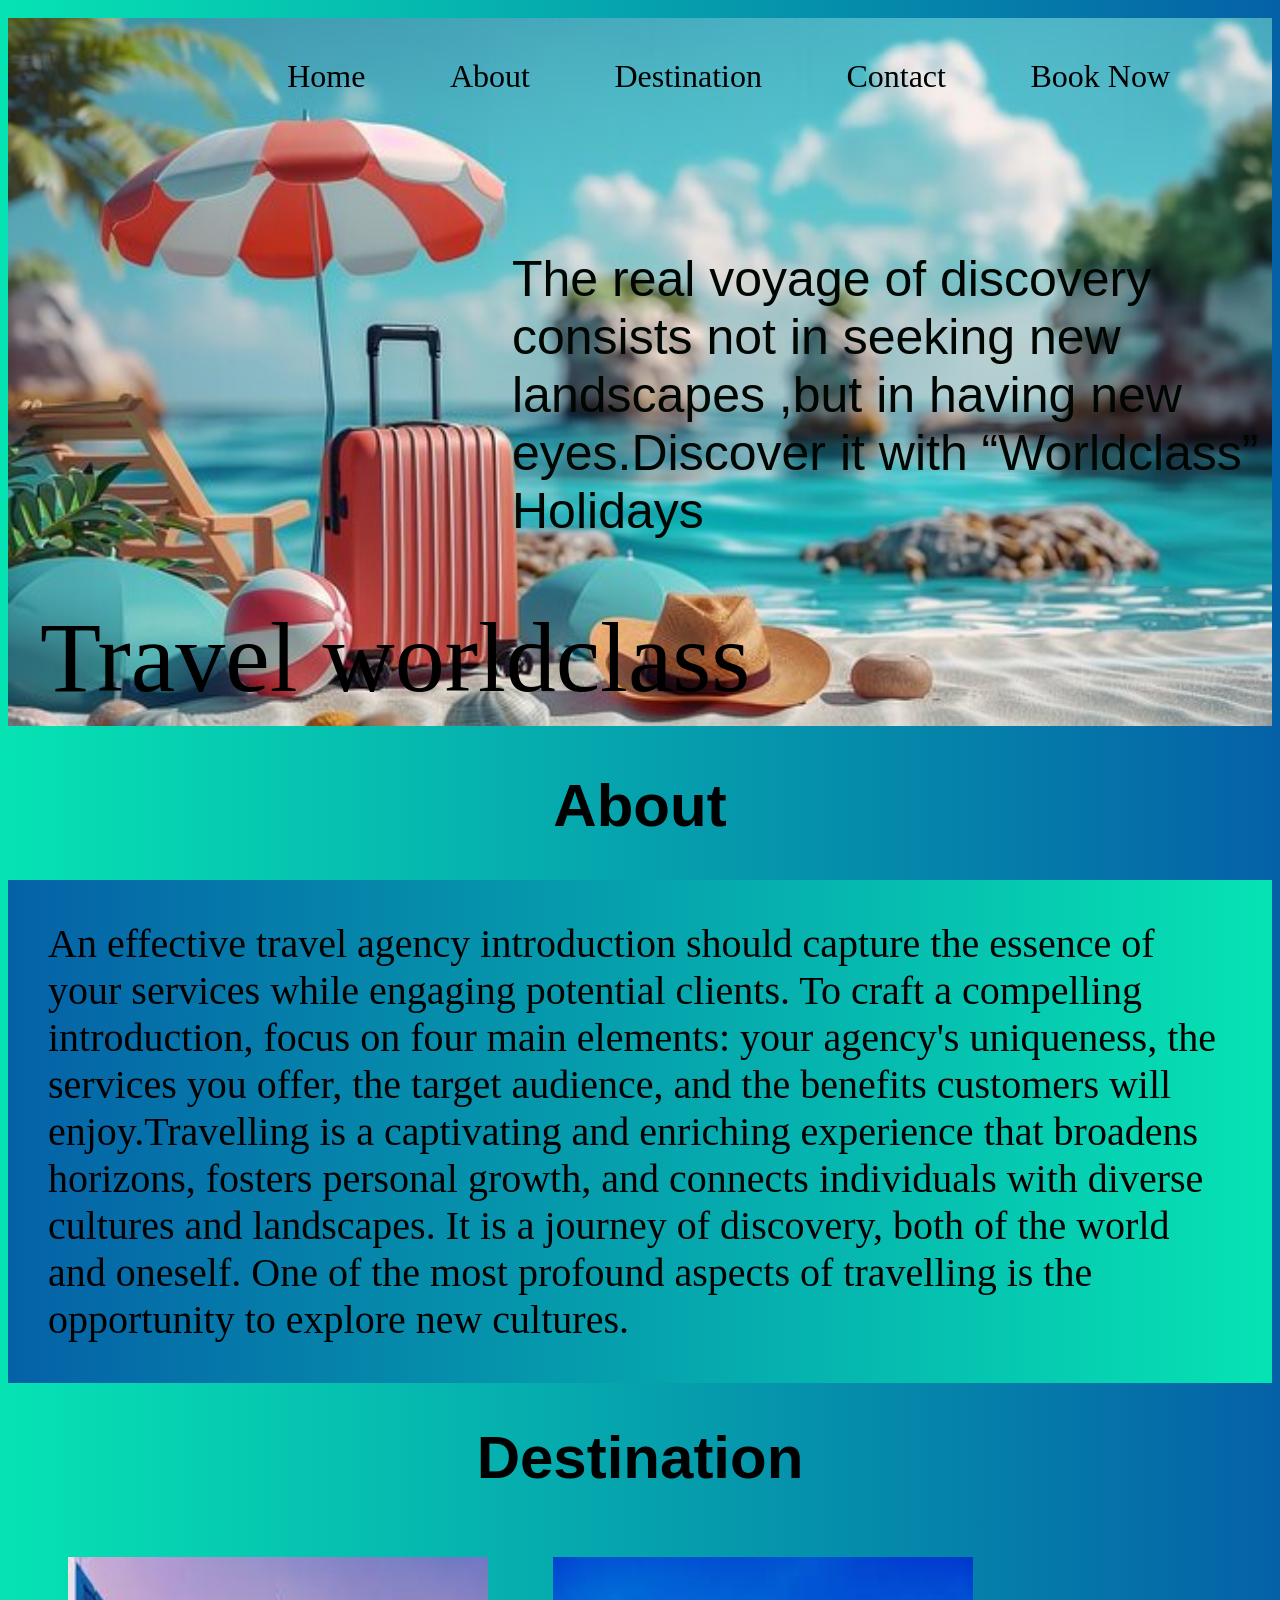
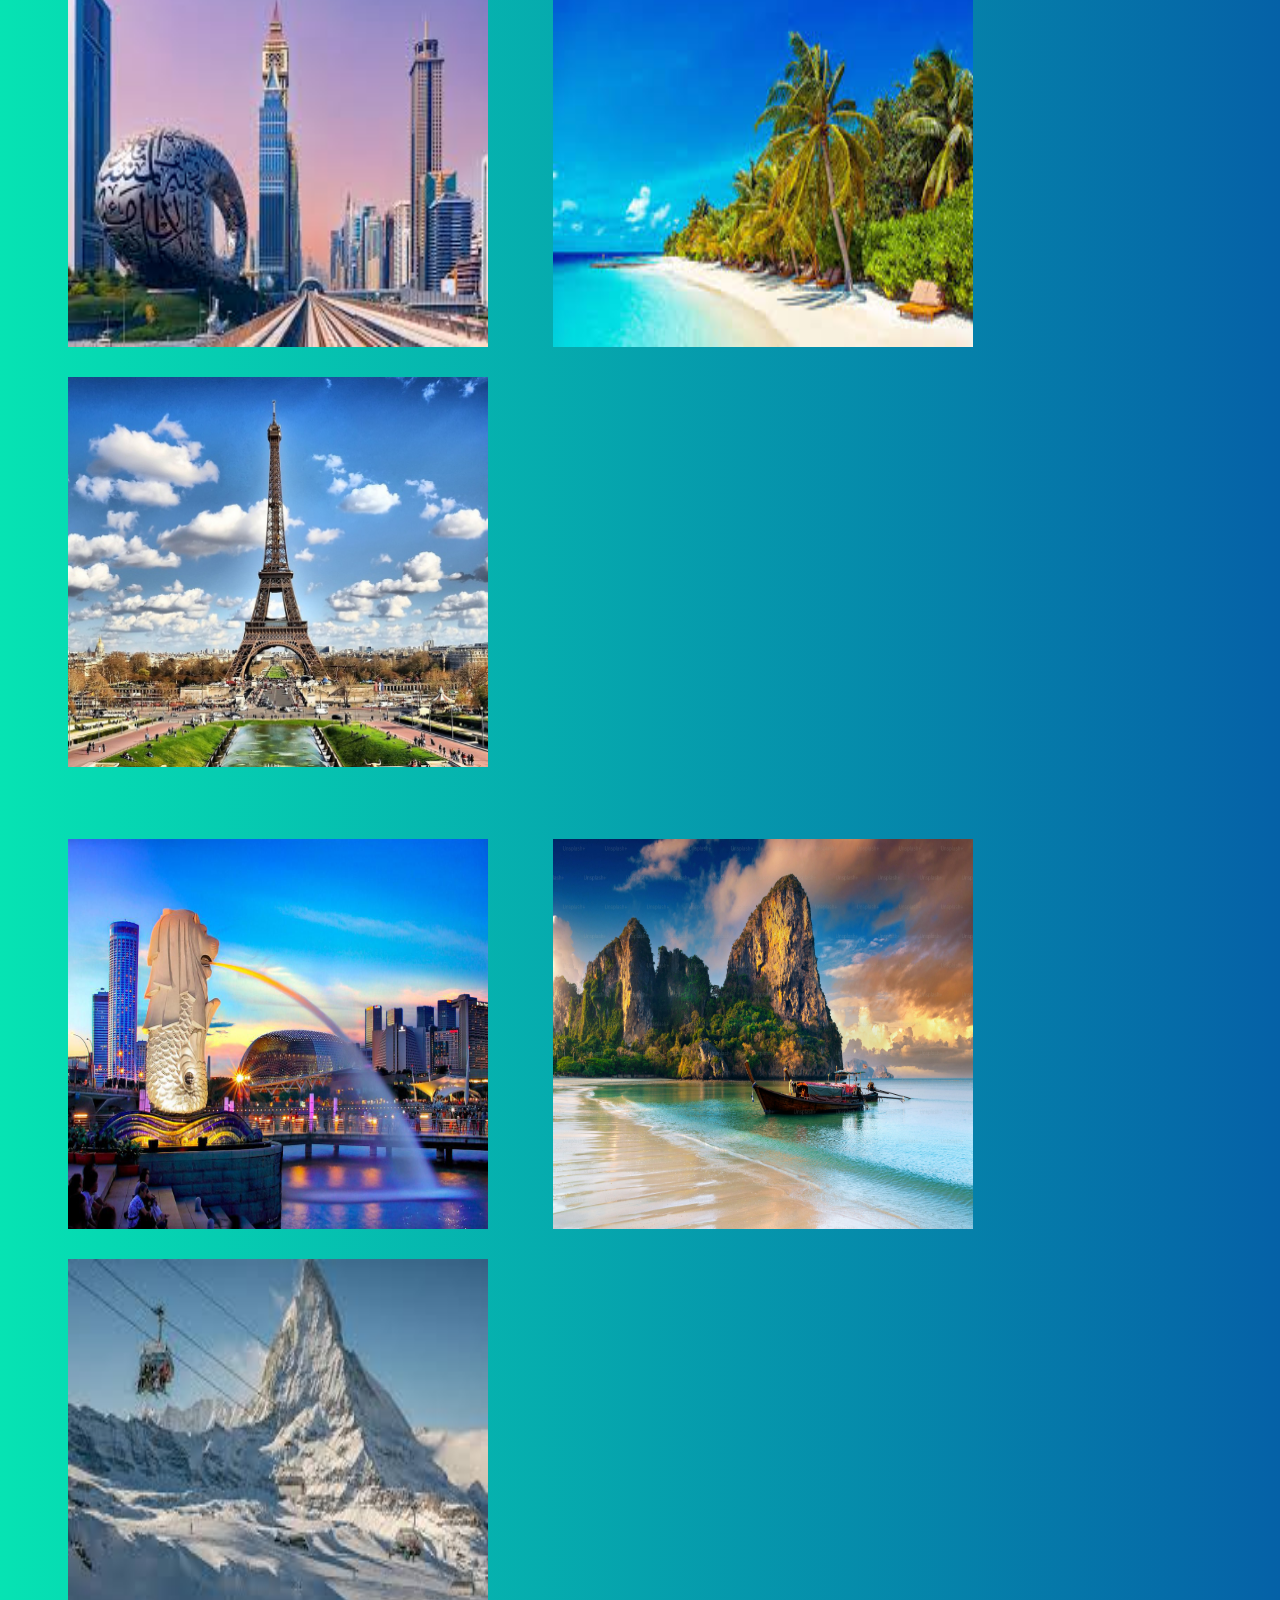
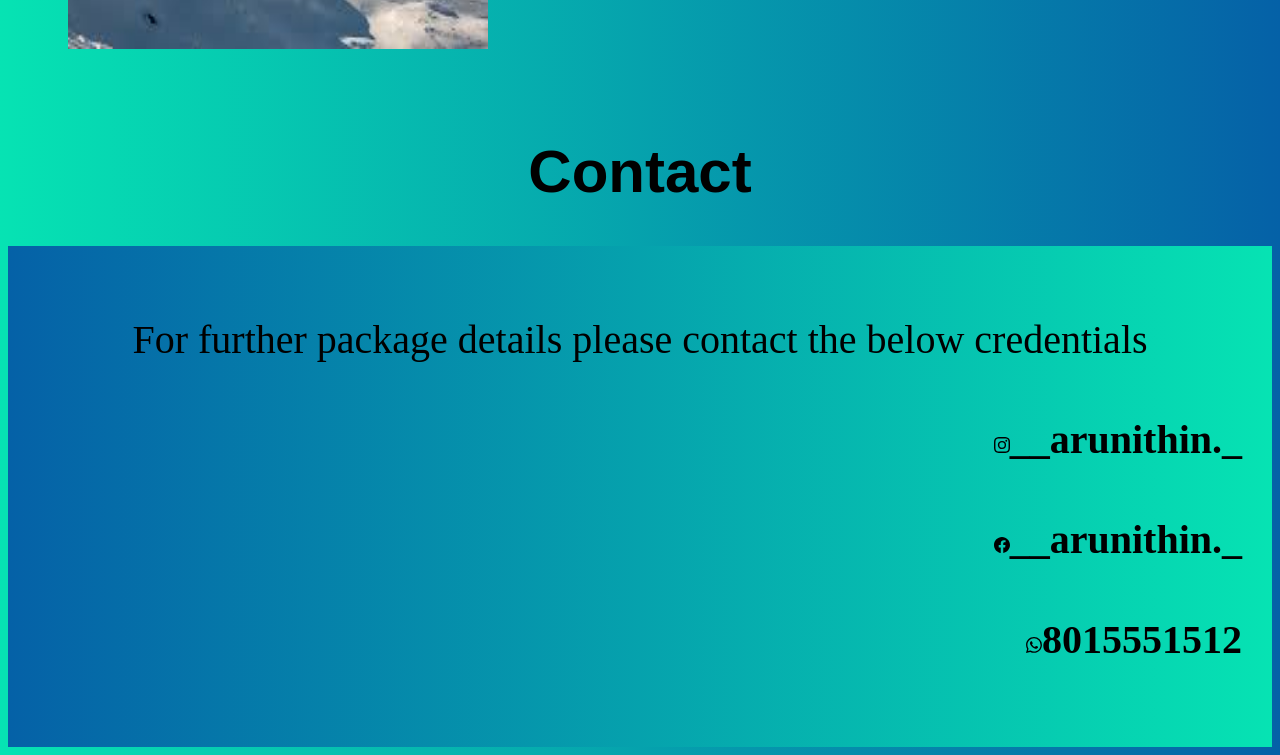
==== index.html @ fd191c74 "update" ====
<!DOCTYPE html>
<html lang="en">
<head>
    <meta charset="UTF-8">
    <meta name="viewport" content="width=device-width, initial-scale=1.0">
    <link rel="stylesheet" href="style.css">
    <title>travel site</title>
</head>
<body>
    <p class="title">Travel worldclass <br>
    <p class="para">The real voyage of discovery consists not in seeking new landscapes ,but in having new eyes.Discover it with <q>Worldclass</q>  Holidays</p>
    
    <div id="travel">
         <img src="360_F_865357483_h8EqLPenbASgFNEdEAE56AxIHZLfhHoW.jpg" width="100%">
       <div id="header"> 
            <ul>
                <li><a href="#">Home</a></li>
                <li><a href="#about">About</a></li>
                <li><a href="#des">Destination</a></li>
                <li><a href="#con">Contact</a></li>
                <li><a href="index2.html">Book Now</a></li>
            </ul>
        </div>




        <h1 id="about">About</h1>
        <p id="ab"> An effective travel agency introduction should capture the essence of your services while engaging 
            potential clients. To craft a compelling introduction, focus on four main elements: your agency's uniqueness, 
            the services you offer, the target audience, and the benefits customers will enjoy.Travelling is a captivating 
            and enriching experience that broadens horizons, fosters personal growth, and connects individuals with diverse 
            cultures and landscapes. It is a journey of discovery, both of the world and oneself. One of the most profound 
            aspects of travelling is the opportunity to explore new cultures.</p>
        
        
        
        
        <h1 id="des">Destination</h1>
        
        <img src="dubai.jpg" alt="description" class="destiny" title="Dubai">
        <img src="maldives.jpg" alt="description" class="destiny" title="Maldives">
        <img src="Paris.jpg" alt="description" class="destiny" title="Paris">
        <br><br><br>
        
        <img src="singapore.jpg" alt="description" class="destiny" title="Singapore">
        <img src="thailand.jpg" alt="description"class="destiny" title="Thailand">
        <img src="swizz.jpg" alt="description" class="destiny" title="Switzerland">
        <br><br><br>
        




        <h1 id="con">Contact</h1>
        <div class="Contact">
            <p class="con">For further package details please contact the below credentials </p>
            <h4 id="Contact"><svg xmlns="http://www.w3.org/2000/svg" width="16" height="16" fill="currentColor" class="bi bi-instagram" viewBox="0 0 16 16">
            <path d="M8 0C5.829 0 5.556.01 4.703.048 3.85.088 3.269.222 2.76.42a3.9 3.9 0 0 0-1.417.923A3.9 3.9 0 0 0 .42 2.76C.222 3.268.087 3.85.048 4.7.01 5.555 0 5.827 0 8.001c0 2.172.01 2.444.048 3.297.04.852.174 1.433.372 1.942.205.526.478.972.923 1.417.444.445.89.719 1.416.923.51.198 1.09.333 1.942.372C5.555 15.99 5.827 16 8 16s2.444-.01 3.298-.048c.851-.04 1.434-.174 1.943-.372a3.9 3.9 0 0 0 1.416-.923c.445-.445.718-.891.923-1.417.197-.509.332-1.09.372-1.942C15.99 10.445 16 10.173 16 8s-.01-2.445-.048-3.299c-.04-.851-.175-1.433-.372-1.941a3.9 3.9 0 0 0-.923-1.417A3.9 3.9 0 0 0 13.24.42c-.51-.198-1.092-.333-1.943-.372C10.443.01 10.172 0 7.998 0zm-.717 1.442h.718c2.136 0 2.389.007 3.232.046.78.035 1.204.166 1.486.275.373.145.64.319.92.599s.453.546.598.92c.11.281.24.705.275 1.485.039.843.047 1.096.047 3.231s-.008 2.389-.047 3.232c-.035.78-.166 1.203-.275 1.485a2.5 2.5 0 0 1-.599.919c-.28.28-.546.453-.92.598-.28.11-.704.24-1.485.276-.843.038-1.096.047-3.232.047s-2.39-.009-3.233-.047c-.78-.036-1.203-.166-1.485-.276a2.5 2.5 0 0 1-.92-.598 2.5 2.5 0 0 1-.6-.92c-.109-.281-.24-.705-.275-1.485-.038-.843-.046-1.096-.046-3.233s.008-2.388.046-3.231c.036-.78.166-1.204.276-1.486.145-.373.319-.64.599-.92s.546-.453.92-.598c.282-.11.705-.24 1.485-.276.738-.034 1.024-.044 2.515-.045zm4.988 1.328a.96.96 0 1 0 0 1.92.96.96 0 0 0 0-1.92m-4.27 1.122a4.109 4.109 0 1 0 0 8.217 4.109 4.109 0 0 0 0-8.217m0 1.441a2.667 2.667 0 1 1 0 5.334 2.667 2.667 0 0 1 0-5.334"/>
            </svg>__arunithin._</h4>
            <h4 id="Contact"><svg xmlns="http://www.w3.org/2000/svg" width="16" height="16" fill="currentColor" class="bi bi-facebook" viewBox="0 0 16 16">
            <path d="M16 8.049c0-4.446-3.582-8.05-8-8.05C3.58 0-.002 3.603-.002 8.05c0 4.017 2.926 7.347 6.75 7.951v-5.625h-2.03V8.05H6.75V6.275c0-2.017 1.195-3.131 3.022-3.131.876 0 1.791.157 1.791.157v1.98h-1.009c-.993 0-1.303.621-1.303 1.258v1.51h2.218l-.354 2.326H9.25V16c3.824-.604 6.75-3.934 6.75-7.951"/>
            </svg>__arunithin._</h4>
            <h4 id="Contact"><svg xmlns="http://www.w3.org/2000/svg" width="16" height="16" fill="currentColor" class="bi bi-whatsapp" viewBox="0 0 16 16">
            <path d="M13.601 2.326A7.85 7.85 0 0 0 7.994 0C3.627 0 .068 3.558.064 7.926c0 1.399.366 2.76 1.057 3.965L0 16l4.204-1.102a7.9 7.9 0 0 0 3.79.965h.004c4.368 0 7.926-3.558 7.93-7.93A7.9 7.9 0 0 0 13.6 2.326zM7.994 14.521a6.6 6.6 0 0 1-3.356-.92l-.24-.144-2.494.654.666-2.433-.156-.251a6.56 6.56 0 0 1-1.007-3.505c0-3.626 2.957-6.584 6.591-6.584a6.56 6.56 0 0 1 4.66 1.931 6.56 6.56 0 0 1 1.928 4.66c-.004 3.639-2.961 6.592-6.592 6.592m3.615-4.934c-.197-.099-1.17-.578-1.353-.646-.182-.065-.315-.099-.445.099-.133.197-.513.646-.627.775-.114.133-.232.148-.43.05-.197-.1-.836-.308-1.592-.985-.59-.525-.985-1.175-1.103-1.372-.114-.198-.011-.304.088-.403.087-.088.197-.232.296-.346.1-.114.133-.198.198-.33.065-.134.034-.248-.015-.347-.05-.099-.445-1.076-.612-1.47-.16-.389-.323-.335-.445-.34-.114-.007-.247-.007-.38-.007a.73.73 0 0 0-.529.247c-.182.198-.691.677-.691 1.654s.71 1.916.81 2.049c.098.133 1.394 2.132 3.383 2.992.47.205.84.326 1.129.418.475.152.904.129 1.246.08.38-.058 1.171-.48 1.338-.943.164-.464.164-.86.114-.943-.049-.084-.182-.133-.38-.232"/>
            </svg>8015551512</h4>
        </div>



    </div>
    
</body>
</html>
---- style.css ----
body
{
    background: linear-gradient(to left,rgb(5, 97, 167),rgb(6, 227, 179));
    padding-top: 10px;
}
.para
{
    font-size: 50px;
    position: absolute;
    left: 40%;
    top: 200px;
    font-family: 'Gill Sans', 'Gill Sans MT', Calibri, 'Trebuchet MS', sans-serif;
    color: rgb(0, 7, 3);
}
.title
{
    font-size: 100px;
    position: absolute;
    left: 40px;
    top: 500px;
    color: rgb(0, 0, 0);
}
h1
{
    font-size: 60px;
    font-family: 'Gill Sans', 'Gill Sans MT', Calibri, 'Trebuchet MS', sans-serif;
    color: black;
    text-align: center;
}
#travel
{
    color: black;
    font-size: large;
}
#header
{
    display: flex;
    position: absolute;
    top: 10px;
    right: 30px;
    text-align: right;
    padding-top: 30px;
}
#header ul li
{
    display: inline;
    color: white;
    margin-right: 5rem;
}#header ul li a
{     
    font-size: xx-large;
    text-decoration: none;
    color:black;
}
.destiny
{
    width: 420px;
    height: 390px;
    margin-top: 25px;
    margin-left: 60px;
    display:inline-flex;
    border: 3px;

}
.destiny:hover
{
    transform: scale(1.1);
    transition: 1s;
}

#des1
{
    font-size: medium;
    display: inline-flex;
    position: absolute;
}
#con
{
    text-align: center;
}
.con
{
    text-align: center;
    font-size: 40px;
}
.Contact
{
    text-align: right;
    padding: 30px;
    font-size: 40px;
    background: linear-gradient(to right,rgb(5, 97, 167),rgb(6, 227, 179));
}
#ab
{
    padding: 40px;
    font-size: 40px;
    font-family:Georgia, 'Times New Roman', Times, serif ;
    background: linear-gradient(to right,rgb(5, 97, 167),rgb(6, 227, 179));
}
#heading
{
    padding-top: 5%;
}
#details
{
    text-align: center;
}
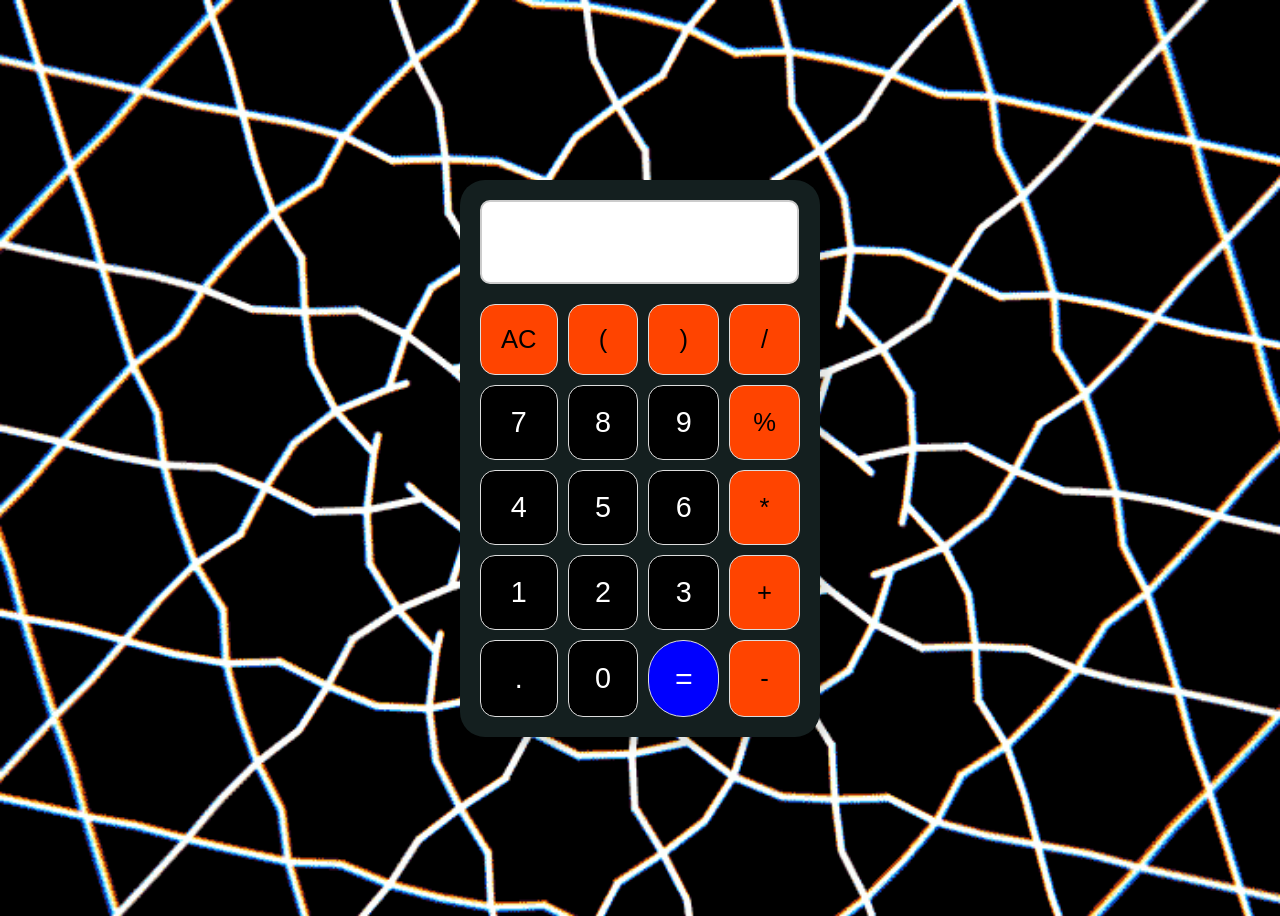
==== commit e3361c2e: "update" ====
--- a/index.html
+++ b/index.html
@@ -3,72 +3,43 @@
 <head>
     <meta charset="UTF-8">
     <meta name="viewport" content="width=device-width, initial-scale=1.0">
-    <link rel="stylesheet" href="style.css">
-    <title>travel site</title>
+    <title>Calculator</title>
+    <link rel="stylesheet" href="style2.css">
 </head>
 <body>
-    <p class="title">Travel worldclass <br>
-    <p class="para">The real voyage of discovery consists not in seeking new landscapes ,but in having new eyes.Discover it with <q>Worldclass</q>  Holidays</p>
-    
-    <div id="travel">
-         <img src="360_F_865357483_h8EqLPenbASgFNEdEAE56AxIHZLfhHoW.jpg" width="100%">
-       <div id="header"> 
-            <ul>
-                <li><a href="#">Home</a></li>
-                <li><a href="#about">About</a></li>
-                <li><a href="#des">Destination</a></li>
-                <li><a href="#con">Contact</a></li>
-                <li><a href="index2.html">Book Now</a></li>
-            </ul>
-        </div>
+
+<div class="calci">
+    <input type="text" id="input" class="input" disabled />
+    <div class="button">
+            <button class="btns" onclick="clearDisplay()">AC</button>
+            <button class="btns" onclick="appendToDisplay('(')">(</button>
+            <button class="btns" onclick="appendToDisplay(')')">)</button>
+            <button class="btns" onclick="appendToDisplay('/')">/</button>
+
+            <button class="but" onclick="appendToDisplay('7')">7</button>
+            <button class="but" onclick="appendToDisplay('8')">8</button>
+            <button class="but" onclick="appendToDisplay('9')">9</button>
+            <button class="btns" onclick="appendToDisplay('%')">%</button>
+
+            <button class="but" onclick="appendToDisplay('4')">4</button>
+            <button class="but" onclick="appendToDisplay('5')">5</button>
+            <button class="but" onclick="appendToDisplay('6')">6</button>
+            <button class="btns" onclick="appendToDisplay('*')">*</button>
+
+            <button class="but" onclick="appendToDisplay('1')">1</button>
+            <button class="but" onclick="appendToDisplay('2')">2</button>
+            <button class="but" onclick="appendToDisplay('3')">3</button>
+            <button class="btns" onclick="appendToDisplay('+')">+</button>
+
+            <button class="but" onclick="appendToDisplay('.')">.</button>
+            <button class="but" onclick="appendToDisplay('0')">0</button>
+            <button class="buts" onclick="calculate()">=</button>
+            <button class="btns" onclick="appendToDisplay('-')">-</button>
+    </div>
+</div>
+
+<script src="index.js"></script>
 
 
-
-
-        <h1 id="about">About</h1>
-        <p id="ab"> An effective travel agency introduction should capture the essence of your services while engaging 
-            potential clients. To craft a compelling introduction, focus on four main elements: your agency's uniqueness, 
-            the services you offer, the target audience, and the benefits customers will enjoy.Travelling is a captivating 
-            and enriching experience that broadens horizons, fosters personal growth, and connects individuals with diverse 
-            cultures and landscapes. It is a journey of discovery, both of the world and oneself. One of the most profound 
-            aspects of travelling is the opportunity to explore new cultures.</p>
-        
-        
-        
-        
-        <h1 id="des">Destination</h1>
-        
-        <img src="dubai.jpg" alt="description" class="destiny" title="Dubai">
-        <img src="maldives.jpg" alt="description" class="destiny" title="Maldives">
-        <img src="Paris.jpg" alt="description" class="destiny" title="Paris">
-        <br><br><br>
-        
-        <img src="singapore.jpg" alt="description" class="destiny" title="Singapore">
-        <img src="thailand.jpg" alt="description"class="destiny" title="Thailand">
-        <img src="swizz.jpg" alt="description" class="destiny" title="Switzerland">
-        <br><br><br>
-        
-
-
-
-
-        <h1 id="con">Contact</h1>
-        <div class="Contact">
-            <p class="con">For further package details please contact the below credentials </p>
-            <h4 id="Contact"><svg xmlns="http://www.w3.org/2000/svg" width="16" height="16" fill="currentColor" class="bi bi-instagram" viewBox="0 0 16 16">
-            <path d="M8 0C5.829 0 5.556.01 4.703.048 3.85.088 3.269.222 2.76.42a3.9 3.9 0 0 0-1.417.923A3.9 3.9 0 0 0 .42 2.76C.222 3.268.087 3.85.048 4.7.01 5.555 0 5.827 0 8.001c0 2.172.01 2.444.048 3.297.04.852.174 1.433.372 1.942.205.526.478.972.923 1.417.444.445.89.719 1.416.923.51.198 1.09.333 1.942.372C5.555 15.99 5.827 16 8 16s2.444-.01 3.298-.048c.851-.04 1.434-.174 1.943-.372a3.9 3.9 0 0 0 1.416-.923c.445-.445.718-.891.923-1.417.197-.509.332-1.09.372-1.942C15.99 10.445 16 10.173 16 8s-.01-2.445-.048-3.299c-.04-.851-.175-1.433-.372-1.941a3.9 3.9 0 0 0-.923-1.417A3.9 3.9 0 0 0 13.24.42c-.51-.198-1.092-.333-1.943-.372C10.443.01 10.172 0 7.998 0zm-.717 1.442h.718c2.136 0 2.389.007 3.232.046.78.035 1.204.166 1.486.275.373.145.64.319.92.599s.453.546.598.92c.11.281.24.705.275 1.485.039.843.047 1.096.047 3.231s-.008 2.389-.047 3.232c-.035.78-.166 1.203-.275 1.485a2.5 2.5 0 0 1-.599.919c-.28.28-.546.453-.92.598-.28.11-.704.24-1.485.276-.843.038-1.096.047-3.232.047s-2.39-.009-3.233-.047c-.78-.036-1.203-.166-1.485-.276a2.5 2.5 0 0 1-.92-.598 2.5 2.5 0 0 1-.6-.92c-.109-.281-.24-.705-.275-1.485-.038-.843-.046-1.096-.046-3.233s.008-2.388.046-3.231c.036-.78.166-1.204.276-1.486.145-.373.319-.64.599-.92s.546-.453.92-.598c.282-.11.705-.24 1.485-.276.738-.034 1.024-.044 2.515-.045zm4.988 1.328a.96.96 0 1 0 0 1.92.96.96 0 0 0 0-1.92m-4.27 1.122a4.109 4.109 0 1 0 0 8.217 4.109 4.109 0 0 0 0-8.217m0 1.441a2.667 2.667 0 1 1 0 5.334 2.667 2.667 0 0 1 0-5.334"/>
-            </svg>__arunithin._</h4>
-            <h4 id="Contact"><svg xmlns="http://www.w3.org/2000/svg" width="16" height="16" fill="currentColor" class="bi bi-facebook" viewBox="0 0 16 16">
-            <path d="M16 8.049c0-4.446-3.582-8.05-8-8.05C3.58 0-.002 3.603-.002 8.05c0 4.017 2.926 7.347 6.75 7.951v-5.625h-2.03V8.05H6.75V6.275c0-2.017 1.195-3.131 3.022-3.131.876 0 1.791.157 1.791.157v1.98h-1.009c-.993 0-1.303.621-1.303 1.258v1.51h2.218l-.354 2.326H9.25V16c3.824-.604 6.75-3.934 6.75-7.951"/>
-            </svg>__arunithin._</h4>
-            <h4 id="Contact"><svg xmlns="http://www.w3.org/2000/svg" width="16" height="16" fill="currentColor" class="bi bi-whatsapp" viewBox="0 0 16 16">
-            <path d="M13.601 2.326A7.85 7.85 0 0 0 7.994 0C3.627 0 .068 3.558.064 7.926c0 1.399.366 2.76 1.057 3.965L0 16l4.204-1.102a7.9 7.9 0 0 0 3.79.965h.004c4.368 0 7.926-3.558 7.93-7.93A7.9 7.9 0 0 0 13.6 2.326zM7.994 14.521a6.6 6.6 0 0 1-3.356-.92l-.24-.144-2.494.654.666-2.433-.156-.251a6.56 6.56 0 0 1-1.007-3.505c0-3.626 2.957-6.584 6.591-6.584a6.56 6.56 0 0 1 4.66 1.931 6.56 6.56 0 0 1 1.928 4.66c-.004 3.639-2.961 6.592-6.592 6.592m3.615-4.934c-.197-.099-1.17-.578-1.353-.646-.182-.065-.315-.099-.445.099-.133.197-.513.646-.627.775-.114.133-.232.148-.43.05-.197-.1-.836-.308-1.592-.985-.59-.525-.985-1.175-1.103-1.372-.114-.198-.011-.304.088-.403.087-.088.197-.232.296-.346.1-.114.133-.198.198-.33.065-.134.034-.248-.015-.347-.05-.099-.445-1.076-.612-1.47-.16-.389-.323-.335-.445-.34-.114-.007-.247-.007-.38-.007a.73.73 0 0 0-.529.247c-.182.198-.691.677-.691 1.654s.71 1.916.81 2.049c.098.133 1.394 2.132 3.383 2.992.47.205.84.326 1.129.418.475.152.904.129 1.246.08.38-.058 1.171-.48 1.338-.943.164-.464.164-.86.114-.943-.049-.084-.182-.133-.38-.232"/>
-            </svg>8015551512</h4>
-        </div>
-
-
-
-    </div>
-    
 </body>
 </html>
--- a/style2.css
+++ b/style2.css
@@ -0,0 +1,100 @@
+
+
+body
+{
+display: flex;
+height: 100vh;
+justify-content: center;
+align-items: center;
+background-image: url(image3.gif);
+background-repeat: no-repeat;
+background-size: cover;
+
+}
+
+.input
+{
+width: 295px;
+height: 60px;
+font-size: 2rem;
+padding: 10px;
+text-align: right;
+border-radius: 10px;
+margin-bottom: 20px;
+border: 2px solid #ccc;
+background-color: white;
+}
+
+.calci
+{
+width: 320px;
+padding: 20px;
+border-radius: 15px;
+box-shadow: 10px 10px 10px rgba(0, 0, 0, 0.1);
+background-color:rgb(20, 31, 31);
+border-radius: 25px;
+}
+
+.button
+{
+display: grid;
+grid-template-columns: repeat(4, 1fr);
+gap: 10px;
+
+}
+
+.but
+{
+padding: 20px;
+color: white;
+font-size: 1.8rem;
+border-radius: 15px;
+cursor: pointer;
+background-color: black;
+border: 1px solid #ddd;
+transition: background-color 0.3s;
+}
+.but:hover
+{
+background-color: silver;
+color: black;
+transition: 0.5s;
+}
+.btns
+{
+
+padding: 20px;
+cursor: pointer;
+font-size: 1.6rem;
+border-radius: 15px;
+border: 1px solid #ddd;
+background-color:  rgb(255, 68, 0);
+}
+
+.btns:hover
+{
+background-color:silver;
+color: black;
+transition: 0.5s;
+}
+
+.buts
+{
+padding: 20px;
+color: white;
+cursor: pointer;
+font-size: 1.9rem;
+border-radius: 35px;
+border: 1px solid #ddd;
+background-color:blue;
+transition: background-color 0.3s;
+}
+
+.buts:hover
+{
+background-color: silver;
+color: black;
+transition: 0.5s;
+}
+
+
